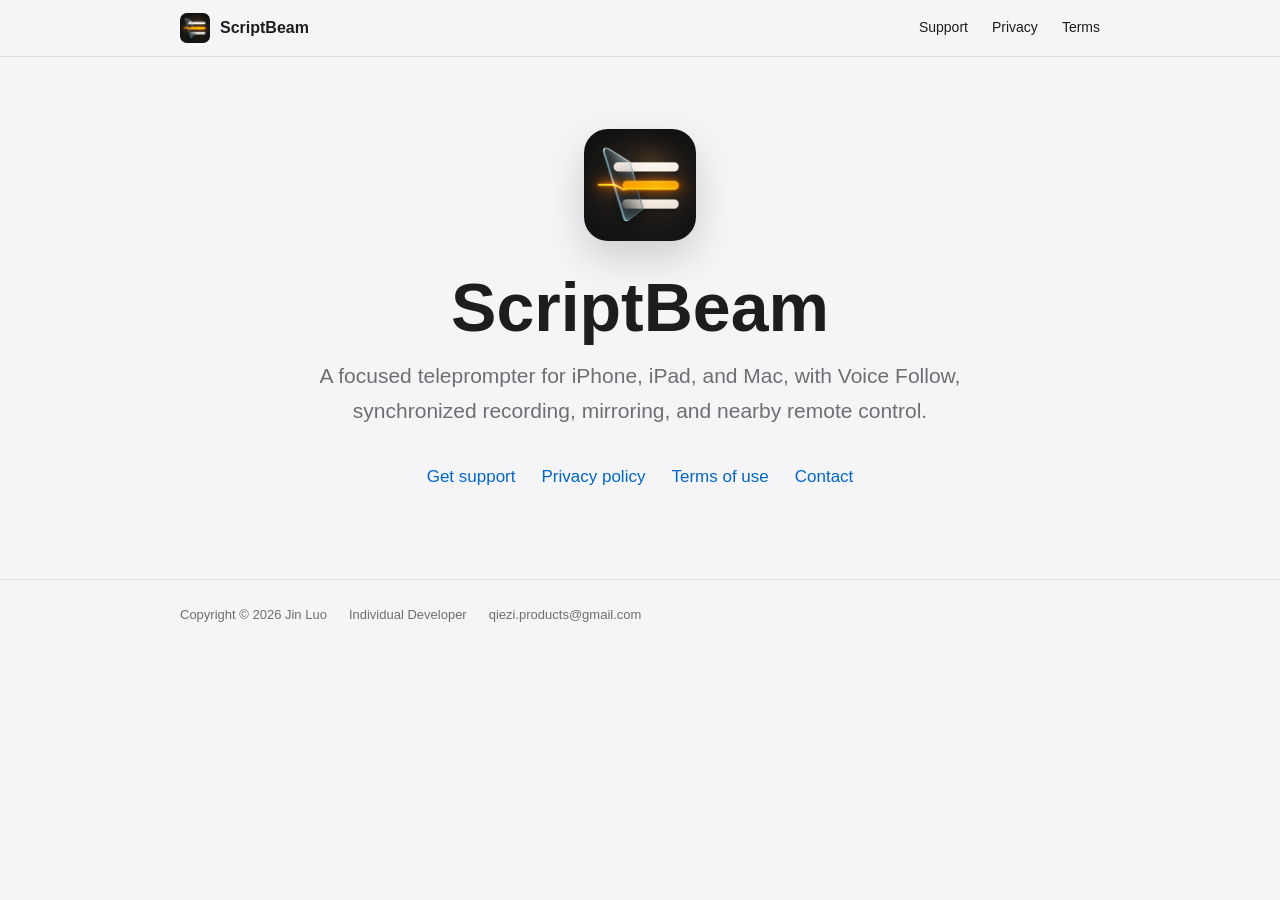
==== index.html @ 5d54d5c3 "feat: publish ScriptBeam support and legal site" ====
<!doctype html>
<html lang="en">
<head>
  <meta charset="utf-8">
  <meta name="viewport" content="width=device-width, initial-scale=1">
  <meta name="description" content="Official support and legal information for ScriptBeam, a professional teleprompter for iPhone, iPad, and Mac.">
  <title>ScriptBeam</title>
  <link rel="stylesheet" href="./style.css">
</head>
<body>
  <nav class="nav">
    <div class="nav-inner">
      <a class="brand" href="./"><img src="./assets/icon.png" alt="">ScriptBeam</a>
      <a href="./support/">Support</a>
      <a href="./privacy/">Privacy</a>
      <a href="./terms/">Terms</a>
    </div>
  </nav>
  <main class="page hero">
    <img src="./assets/icon.png" alt="ScriptBeam app icon">
    <h1>ScriptBeam</h1>
    <p class="lede">A focused teleprompter for iPhone, iPad, and Mac, with Voice Follow, synchronized recording, mirroring, and nearby remote control.</p>
    <div class="links">
      <a href="./support/">Get support</a>
      <a href="./privacy/">Privacy policy</a>
      <a href="./terms/">Terms of use</a>
      <a href="mailto:qiezi.products@gmail.com">Contact</a>
    </div>
  </main>
  <footer><div class="footer-inner"><span>Copyright &copy; 2026 Jin Luo</span><span>Individual Developer</span><span>qiezi.products@gmail.com</span></div></footer>
</body>
</html>
---- style.css ----
:root {
  color-scheme: light dark;
  --bg: #f5f5f7;
  --surface: rgba(255, 255, 255, 0.82);
  --text: #1d1d1f;
  --muted: #6e6e73;
  --line: rgba(0, 0, 0, 0.1);
  --accent: #ff7a1a;
}

* { box-sizing: border-box; }

html { font-family: -apple-system, BlinkMacSystemFont, "SF Pro Text", "Helvetica Neue", Arial, sans-serif; }

body {
  margin: 0;
  background: var(--bg);
  color: var(--text);
  line-height: 1.65;
}

a { color: #0066cc; text-decoration: none; }
a:hover { text-decoration: underline; }

.nav {
  position: sticky;
  top: 0;
  z-index: 10;
  border-bottom: 1px solid var(--line);
  background: rgba(245, 245, 247, 0.84);
  backdrop-filter: saturate(180%) blur(20px);
}

.nav-inner,
.page,
.footer-inner {
  width: min(920px, calc(100% - 40px));
  margin: 0 auto;
}

.nav-inner {
  min-height: 56px;
  display: flex;
  align-items: center;
  gap: 24px;
}

.brand {
  margin-right: auto;
  display: inline-flex;
  align-items: center;
  gap: 10px;
  color: var(--text);
  font-weight: 650;
}

.brand img { width: 30px; height: 30px; border-radius: 7px; }
.nav a:not(.brand) { color: var(--text); font-size: 14px; }

.page { padding: 72px 0 88px; }

.hero {
  min-height: 380px;
  display: grid;
  align-content: center;
  justify-items: center;
  text-align: center;
}

.hero img {
  width: 112px;
  height: 112px;
  border-radius: 24px;
  box-shadow: 0 16px 40px rgba(0, 0, 0, 0.16);
}

h1, h2, h3 { line-height: 1.18; letter-spacing: 0; }
h1 { margin: 26px 0 12px; font-size: clamp(40px, 8vw, 68px); }
h2 { margin: 52px 0 14px; font-size: 28px; }
h3 { margin: 30px 0 10px; font-size: 20px; }
p, li { font-size: 17px; }
.lede { max-width: 650px; margin: 0; color: var(--muted); font-size: 21px; }
.eyebrow { color: var(--accent); font-weight: 650; }
.meta { color: var(--muted); }

.links {
  margin-top: 34px;
  display: flex;
  flex-wrap: wrap;
  justify-content: center;
  gap: 12px 26px;
}

.links a { font-size: 17px; }

.document {
  padding: 48px 56px;
  border: 1px solid var(--line);
  border-radius: 8px;
  background: var(--surface);
}

.document h1 { margin-top: 0; font-size: 42px; }
.document ul, .document ol { padding-left: 24px; }
.lang-separator { margin: 56px 0; border: 0; border-top: 1px solid var(--line); }

footer { border-top: 1px solid var(--line); }
.footer-inner {
  padding: 24px 0 36px;
  display: flex;
  flex-wrap: wrap;
  gap: 10px 22px;
  color: var(--muted);
  font-size: 13px;
}

@media (max-width: 680px) {
  .nav-inner { gap: 14px; }
  .nav a:not(.brand) { font-size: 13px; }
  .page { padding-top: 42px; }
  .document { padding: 32px 22px; }
  .document h1 { font-size: 34px; }
}

@media (prefers-color-scheme: dark) {
  :root {
    --bg: #000;
    --surface: rgba(28, 28, 30, 0.82);
    --text: #f5f5f7;
    --muted: #a1a1a6;
    --line: rgba(255, 255, 255, 0.14);
  }
  .nav { background: rgba(0, 0, 0, 0.82); }
  a { color: #2997ff; }
}
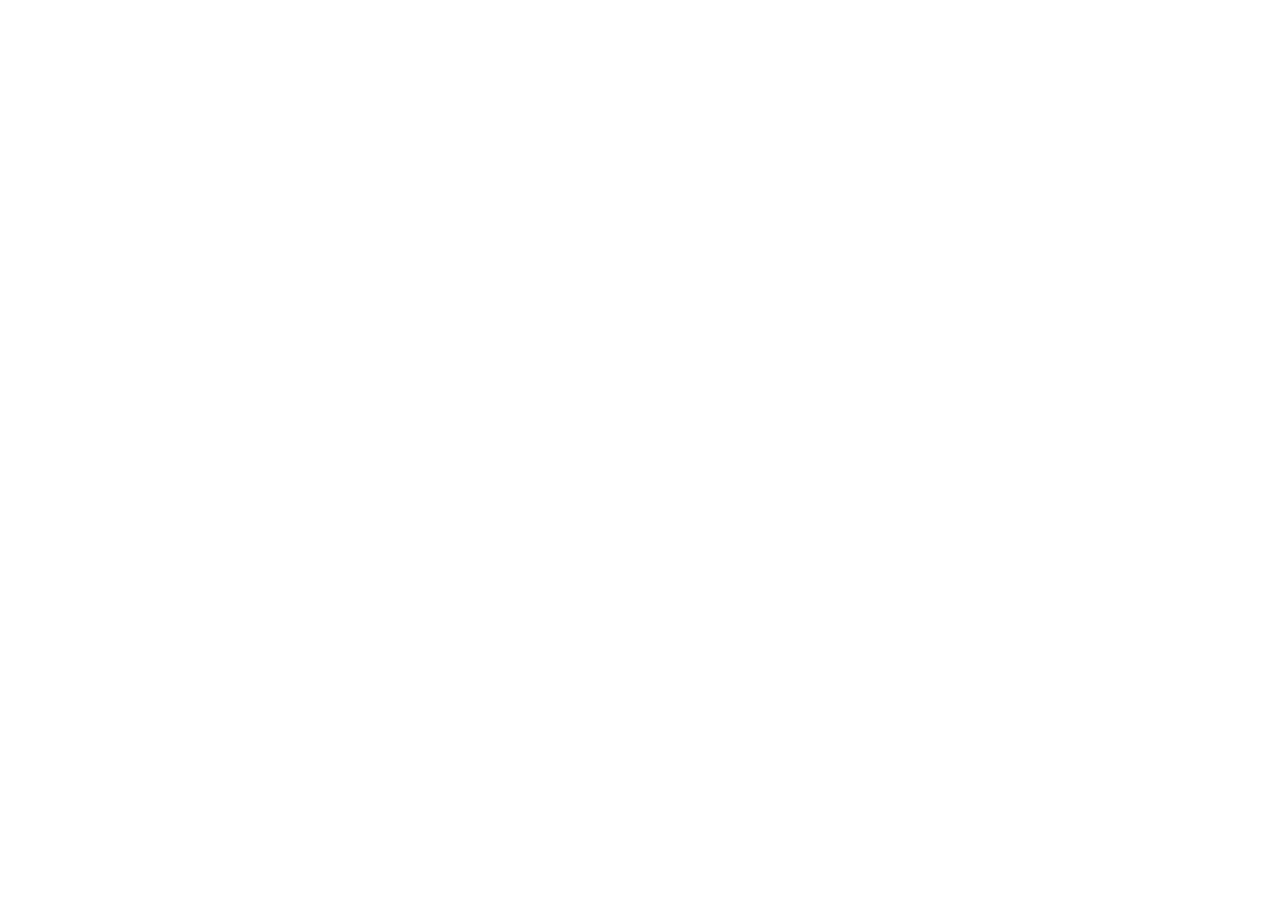
==== commit 9736d250: "fix: redirect legacy legal pages to official website" ====
--- a/index.html
+++ b/index.html
@@ -6,8 +6,12 @@
   <meta name="description" content="Official support and legal information for ScriptBeam, a professional teleprompter for iPhone, iPad, and Mac.">
   <title>ScriptBeam</title>
   <link rel="stylesheet" href="./style.css">
+  <link rel="canonical" href="https://scriptbeam-app.com/">
+  <meta http-equiv="refresh" content="0; url=https://scriptbeam-app.com/">
+  <script>window.location.replace("https://scriptbeam-app.com/");</script>
 </head>
 <body>
+<p class="migration-notice">This page has moved to the official ScriptBeam website. 此页面已迁移至 ScriptBeam 官网：<a href="https://scriptbeam-app.com/">Continue / 前往官网</a>。</p>
   <nav class="nav">
     <div class="nav-inner">
       <a class="brand" href="./"><img src="./assets/icon.png" alt="">ScriptBeam</a>
